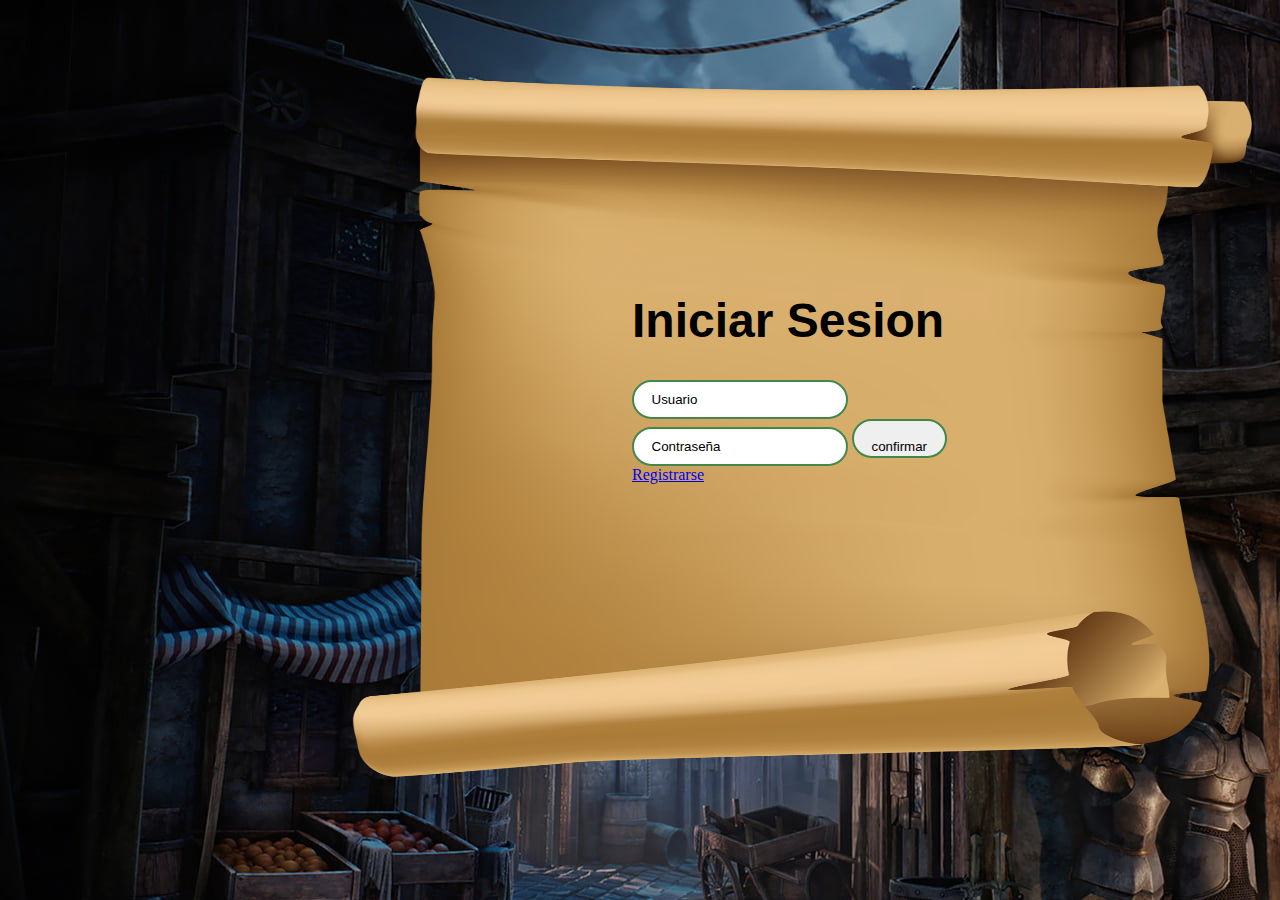
==== index.html @ 68246558 "agregamos proyecto" ====
<!DOCTYPE html>
<html lang="en">
<head>
    <meta charset="UTF-8">
    <meta http-equiv="X-UA-Compatible" content="IE=edge">
    <meta name="viewport" content="width=device-width, initial-scale=1.0">
    <link rel="stylesheet" href="css/estilos.css">
    <title>Bienvenidos</title>
</head>
<body>

    <section class="inicio">

        <div class="perga">
            <img src="css/img/fondop.png">

            <form method="post" action="" class="form">

                <h1 style="font-family: sans-serif;">Iniciar Sesion</h1>
                <input type="text" name="user" value="Usuario" style=""> 
                <input type="text" name="pass" value="Contraseña" style="">
                <input type="submit" value="confirmar" style="">
                <a href="registrarse.html">Registrarse</a>

            </form>

        </div>
        
    </section>

    
</body>
</html>
---- css/estilos.css ----
body{
    margin: 0;
    padding: 0;
    background-image: url(img/fondo2.jpg);
    align-items: center;
}

.form{
    position: relative;
    margin-top: -65%;
    margin-left: 35%;
    width: 350px;
    height: 300px;
    align-items: center;
}

.perga{
    height: 800px;
    width: 800px;
    float: right;
    margin-right: 10%;
    margin-top: 6%;
}

.perga>img{
    height: 700px;
    width: 900px;
}

.form > input{
    border: 2px solid #44874B; 
    box-sizing: border-box;
    border-radius: 30px;
    height: 35px;
    outline: none;
    padding: 5% 5% 5% 5%;
}

.form > h1{
    font-size: 3rem;
}

.nav-pills {
    margin-top: 15%;
    height: 100%;
}

.nav-pills .nav-link{
    font-family: sans-serif;
    margin-bottom: 20px;
    font-size: 2rem;
}

.nav-pills .nav-link.active, .nav-pills .show>.nav-link {
    color: #fff;
    background-color: #007bff;
    width: 290px;
}

.tab-content{
    background-color: #007bff;
    width: 70%;
    height: 95vh;
    margin-left: 280px; 
    margin-top: -31.2%;
    box-shadow: 10px 10px 20px 1px;
    border-radius: 10%;
}
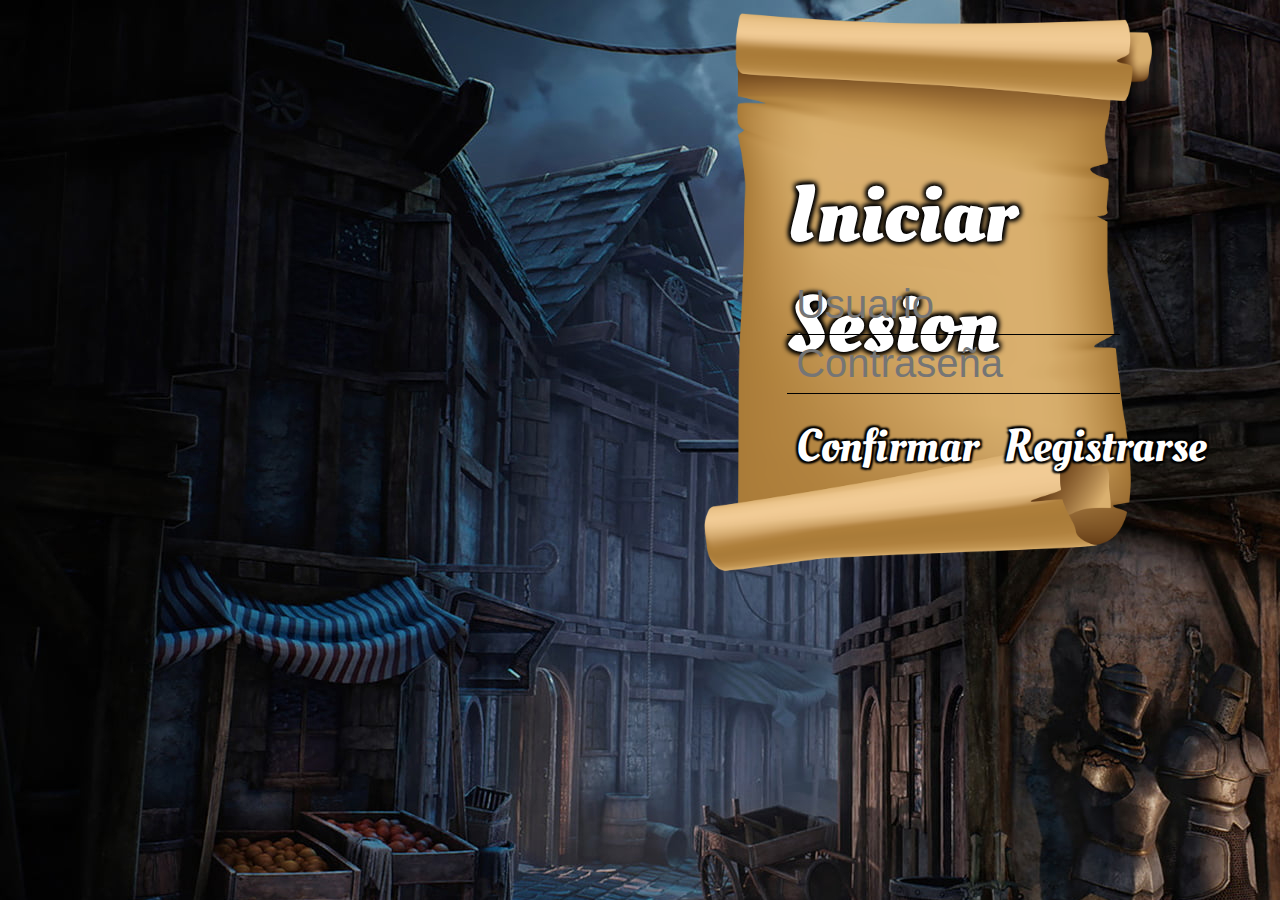
==== commit 97c9e0aa: "Cambios en diseño y agrego de tablas" ====
--- a/index.html
+++ b/index.html
@@ -4,6 +4,9 @@
     <meta charset="UTF-8">
     <meta http-equiv="X-UA-Compatible" content="IE=edge">
     <meta name="viewport" content="width=device-width, initial-scale=1.0">
+    <link rel="preconnect" href="https://fonts.googleapis.com">
+    <link rel="preconnect" href="https://fonts.gstatic.com" crossorigin>
+    <link href="https://fonts.googleapis.com/css2?family=Oleo+Script&display=swap" rel="stylesheet">
     <link rel="stylesheet" href="css/estilos.css">
     <title>Bienvenidos</title>
 </head>
@@ -16,10 +19,10 @@
 
             <form method="post" action="" class="form">
 
-                <h1 style="font-family: sans-serif;">Iniciar Sesion</h1>
-                <input type="text" name="user" value="Usuario" style=""> 
-                <input type="text" name="pass" value="Contraseña" style="">
-                <input type="submit" value="confirmar" style="">
+                <h1>Iniciar Sesion</h1>
+                <input type="text" name="user" placeholder="Usuario" > 
+                <input type="text" name="pass" placeholder="Contraseña">
+                <a href="menu.html">Confirmar</a>
                 <a href="registrarse.html">Registrarse</a>
 
             </form>
--- a/css/estilos.css
+++ b/css/estilos.css
@@ -3,72 +3,137 @@
     padding: 0;
     background-image: url(img/fondo2.jpg);
     align-items: center;
+    font-family: 'Oleo Script', cursive;
 }
 
 .form{
     position: relative;
     margin-top: -65%;
-    margin-left: 35%;
-    width: 350px;
-    height: 300px;
+    margin-left: 23%;
+    width: 450px;
+    height: 500px;
     align-items: center;
 }
 
-.perga{
-    height: 800px;
-    width: 800px;
-    float: right;
-    margin-right: 10%;
-    margin-top: 6%;
+#reg{
+    position: relative;
+    margin-top: -70%;
+    margin-left: 21%;
+    width: 450px;
+    height: 350px;
+    align-items: center;
 }
 
-.perga>img{
-    height: 700px;
-    width: 900px;
+#reg >h1{
+    font-size: 3rem;
+    height: 25px;
+    margin-bottom: 10%;
+    color: rgb(255, 255, 255);
+    text-shadow: -2px -2px 5px #000, 2px 2px 5px #000, -2px 2px 5px #000, 2px -2px 5px #000;
+    margin-top: -25%;
 }
 
-.form > input{
-    border: 2px solid #44874B; 
-    box-sizing: border-box;
-    border-radius: 30px;
-    height: 35px;
-    outline: none;
-    padding: 5% 5% 5% 5%;
+#reg input{
+    height: 40px;
+    width: 65%;
+    padding: 2% 2% 2% 2%;
+    background : inherit;
+    font-size: 2.0rem;
+    border: 0;
+    outline: 0;
+    background: transparent;
+    border-bottom: 1px solid black;
+}
+
+.perga{
+    width: 50%;
+    float: right;
+    margin-top: 1%;
+    margin-left: 20%;
+}
+
+.perga img{
+    width: 70%;
+    margin-left: 10%;
+}
+
+.form input{
+    height: 40px;
+    width: 70%;
+    padding: 2% 2% 2% 2%;
+    background : inherit;
+    font-size: 2.5rem;
+    border: 0;
+    outline: 0;
+    background: transparent;
+    border-bottom: 1px solid black;
+}
+
+.form a{
+    text-decoration: none;
+    font-size: 2.9rem;
+    padding: 5% 3% 5% 2%;
+    position: relative;
+    top: 20px;
+    color: rgb(255, 255, 255);
+    text-shadow: -2px -2px 2px #000, 2px 2px 2px #000, -2px 2px 2px #000, 2px -2px 2px #000;
+    margin-top: 20%;
 }
 
 .form > h1{
-    font-size: 3rem;
+    font-size: 5rem;
+    height: 25px;
+    margin-bottom: 20%;
+    color: rgb(255, 255, 255);
+    text-shadow: -2px -2px 5px #000, 2px 2px 5px #000, -2px 2px 5px #000, 2px -2px 5px #000;
+    margin-top: -30%;
 }
 
-.nav-pills {
-    margin-top: 15%;
-    height: 100%;
+.conteiner{
+    width: 25%;
+    height: 40%;
+    margin-top: 7%;
+    font-family: 'Oleo Script', cursive;
 }
 
-.nav-pills .nav-link{
-    font-family: sans-serif;
-    margin-bottom: 20px;
+.lol  {
+    height: 40%;
+    width: 40%;
+    position: relative;
+    margin-top: -100%;
+}
+
+.nav-link {
+    position: relative;
+    width: 80%;
+    text-align: center;
+    margin-left: 5%;
     font-size: 2rem;
 }
 
-.nav-pills .nav-link.active, .nav-pills .show>.nav-link {
-    color: #fff;
-    background-color: #007bff;
-    width: 290px;
+.conteiner img {
+    height: 100%;
+    width: 80%;
 }
 
 .tab-content{
-    background-color: #007bff;
-    width: 70%;
-    height: 95vh;
-    margin-left: 280px; 
-    margin-top: -31.2%;
-    box-shadow: 10px 10px 20px 1px;
+    width: 60%;
+    height: 80vh;
+    margin-left: 19.5%; 
+    margin-top: -23%;
     border-radius: 10%;
 }
 
- 
+.list-group{
+    float: right;
+    width: 20%;
+    height: 80%;
+    position: relative;
+    margin-top: -35%;
+}
 
 
 
 
+
+
